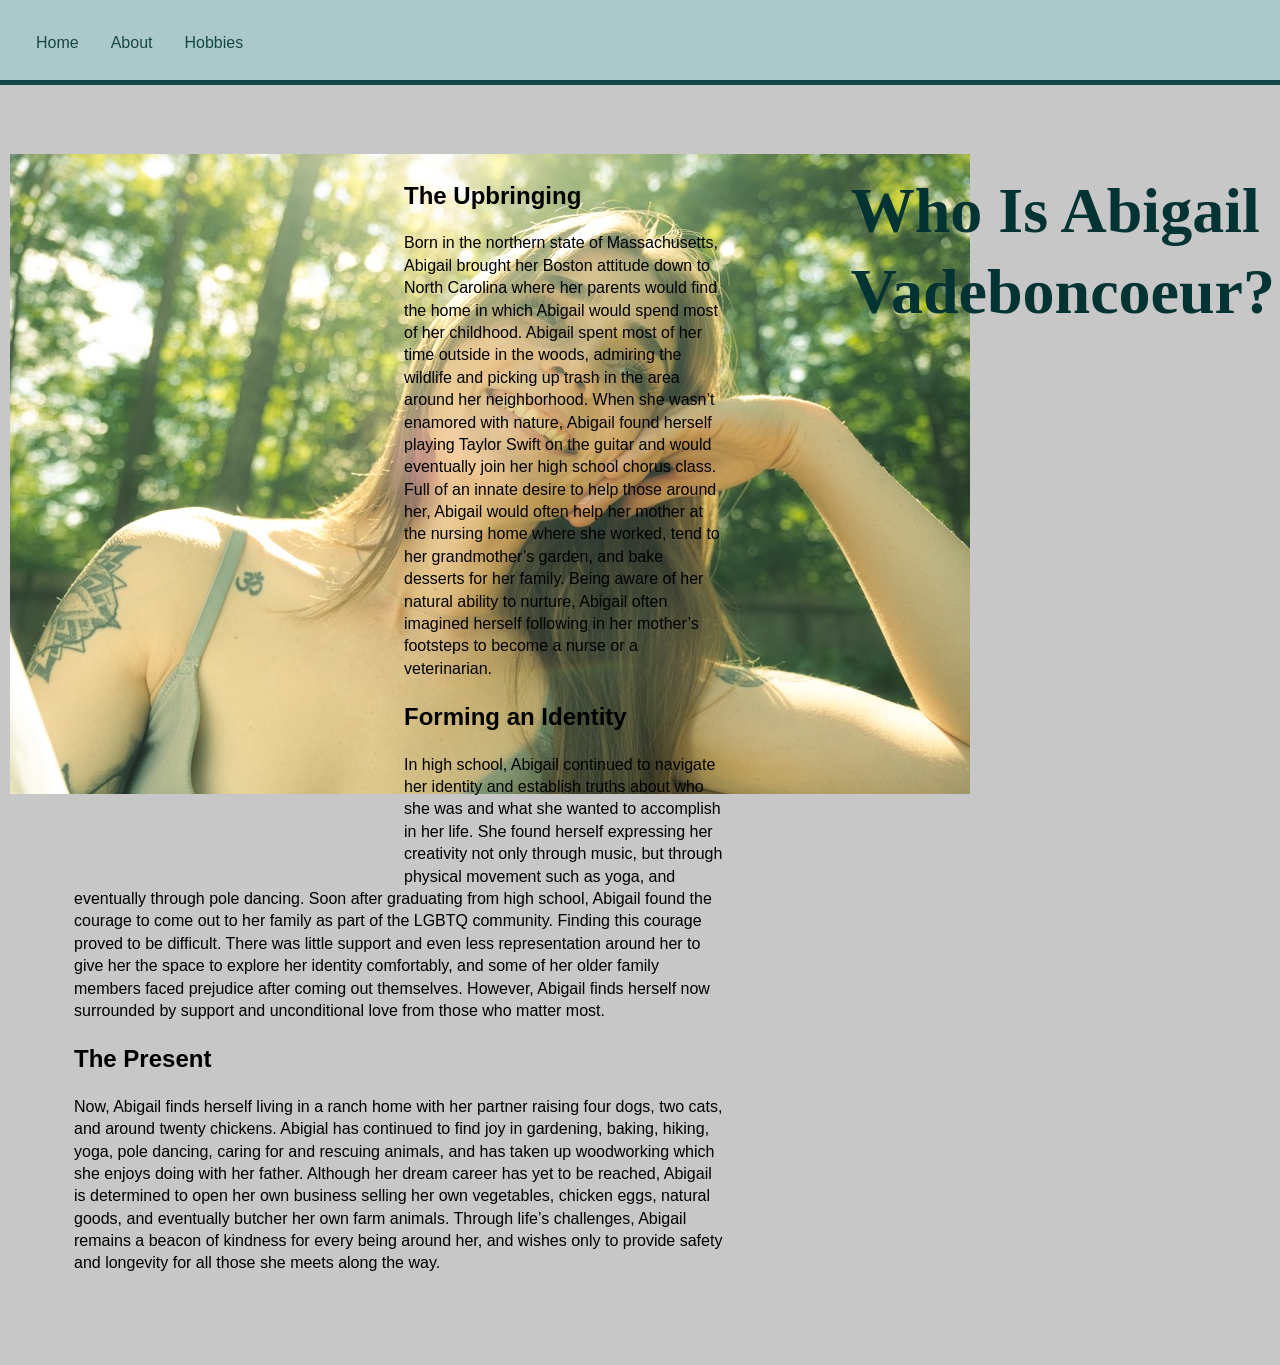
==== about_page.html @ 79b4322c "update 1.4" ====
<!DOCTYPE html>
<html lang="en">
<head>
    <meta charset="UTF-8">
    <title>BioSite About Page</title>
    <link href="about_page.css" type="text/css" rel="stylesheet">
</head>
<body>
    <nav>
        <div id="navbar">
            <a href="index.html">Home</a>
            <a href="about_page.html">About</a>
            <a href="hobbies_page.html">Hobbies</a>
        </div>
    </nav>
    <div id="container">
            <div id="image">
                <img src="photos/IMG_9878.JPG" alt="Portrait of Abigail"/>
            </div>
            <div id="header">
                <h1>Who Is Abigail</h1>
                <h1>Vadeboncoeur?</h1>
            </div>
    </div>
        <div id="text_box">
            <h2>The Upbringing</h2>
            <p>
                Born in the northern state of Massachusetts, Abigail brought her Boston attitude down to North Carolina
                where her parents would find the home in which Abigail would spend most of her childhood.
                Abigail spent most of her time outside in the woods, admiring the wildlife and picking up trash in the
                area around her neighborhood. When she wasn’t enamored with nature, Abigail found herself playing
                Taylor Swift on the guitar and would eventually join her high school chorus class. Full of an innate
                desire to help those around her, Abigail would often help her mother at the nursing home where she
                worked, tend to her grandmother’s garden, and bake desserts for her family. Being aware of her natural
                ability to nurture, Abigail often imagined herself following in her mother’s footsteps to become a
                nurse or a veterinarian.
            </p>
            <h2>Forming an Identity</h2>
            <p>
                In high school, Abigail continued to navigate her identity and establish truths about who she was and
                what she wanted to accomplish in her life. She found herself expressing her creativity not only through
                music, but through physical movement such as yoga, and eventually through pole dancing. Soon after
                graduating from high school, Abigail found the courage to come out to her family as part of the LGBTQ
                community. Finding this courage proved to be difficult. There was little support and even less
                representation around her to give her the space to explore her identity comfortably, and some of her
                older family members faced prejudice after coming out themselves. However, Abigail finds herself now
                surrounded by support and unconditional love from those who matter most.
            </p>
            <h2>The Present</h2>
            <p>
                Now, Abigail finds herself living in a ranch home with her partner raising four dogs, two cats, and
                around twenty chickens. Abigial has continued to find joy in gardening, baking, hiking, yoga, pole
                dancing, caring for and rescuing animals, and has taken up woodworking which she enjoys doing with her
                father. Although her dream career has yet to be reached, Abigail is determined to open her own business
                selling her own vegetables, chicken eggs, natural goods, and eventually butcher her own farm animals.
                Through life’s challenges, Abigail remains a beacon of kindness for every being around her, and wishes
                only to provide safety and longevity for all those she meets along the way.
            </p>
        </div>
    </div>
</body>
</html>
---- about_page.css ----
html{
    font-family: "DM Sans", sans-serif;
    font-weight: 400;
    font-style: normal
}

body{
    background-color: #C7C7C7;
    margin: 0
}

nav{
    background-color: #ACC9CA;
    overflow: hidden;
    height: 80px;
    position: sticky;
    top: 0;
    width: 100%;
    border-bottom: 5px solid #154747;
}

#navbar{
    margin: 20px
}

nav a{
    color: #154747;
    float: left;
    display: block;
    padding: 14px 16px;
    text-decoration: none
}

nav a:hover{
    color: white;
    text-shadow: 2px 2px 4px grey
}

#header{
    font-family: "Playfair Display", serif;
    font-weight: 600;
    font-style: normal;
    font-size: 32px;
    line-height: 0.6;
    float: right;
    display: inline-block;
    margin: 5% 5px 5% 5px
}

#header h1{
    color: #033333
}

#image{
    float: left;
    display: inline-block;
    max-height: 15%;
    max-width: 30%;
    padding: 5px;
    margin: 5% 5px 5% 5px;

}

#text_box{
    display: block;
    text-align: left;
    padding: 10px;
    margin: 5%;
    width: 650px;
    line-height: 1.4
}
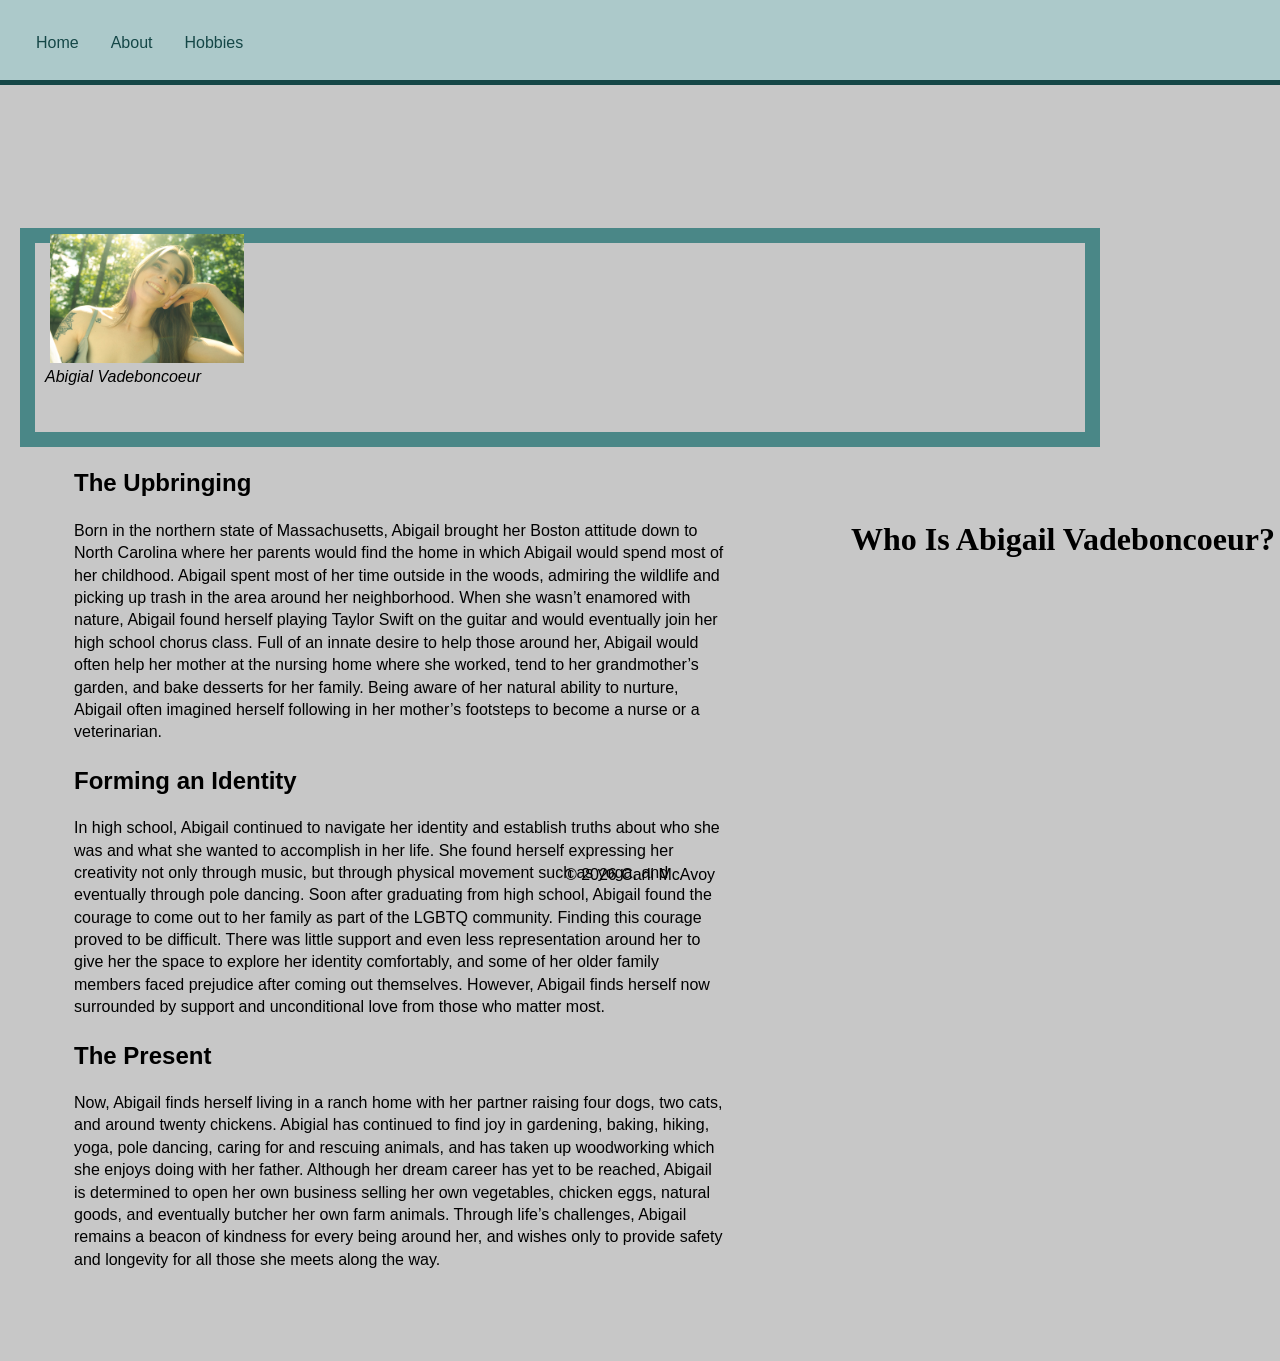
==== commit 7f66e4d3: "module7.2" ====
--- a/about_page.html
+++ b/about_page.html
@@ -15,13 +15,14 @@
     </nav>
     <div id="container">
             <div id="image">
-                <img src="photos/IMG_9878.JPG" alt="Portrait of Abigail"/>
+                <figure>
+                    <img src="photos/IMG_9878.JPG" alt="Portrait of Abigail"/>
+                    <figcaption>Abigial Vadeboncoeur</figcaption>
+                </figure>
             </div>
             <div id="header">
-                <h1>Who Is Abigail</h1>
-                <h1>Vadeboncoeur?</h1>
+                <header>Who Is Abigail Vadeboncoeur?</header>
             </div>
-    </div>
         <div id="text_box">
             <h2>The Upbringing</h2>
             <p>
@@ -57,6 +58,11 @@
                 only to provide safety and longevity for all those she meets along the way.
             </p>
         </div>
+        <div>
+            <footer>
+                <p>&copy; 2026 Carli McAvoy</p>
+            </footer>
+        </div>
     </div>
 </body>
 </html>
--- a/about_page.css
+++ b/about_page.css
@@ -43,6 +43,7 @@
     font-size: 32px;
     line-height: 0.6;
     float: right;
+    overflow-wrap: break-word;
     display: inline-block;
     margin: 5% 5px 5% 5px
 }
@@ -54,11 +55,32 @@
 #image{
     float: left;
     display: inline-block;
-    max-height: 15%;
-    max-width: 30%;
+    position: relative;
+    margin: 5% 5px 5% 5px;
+}
+
+#image img{
+    position: relative;
+    max-height: 10%;
+    max-width: 20%;
     padding: 5px;
-    margin: 5% 5px 5% 5px;
+    display: block;
+    z-index: 2
+}
 
+#image::after{
+    content: "";
+    position: absolute;
+    height: 100%;
+    width: 100%;
+    border: 15px solid #4A8787;
+    top: 15px;
+    left: 15px;
+    z-index: 1
+}
+
+figcaption{
+    font-style: italic
 }
 
 #text_box{
@@ -70,3 +92,11 @@
     line-height: 1.4
 }
 
+footer{
+    left: 0;
+    bottom: 0;
+    width: 100%;
+    position: fixed;
+    text-align: center
+}
+
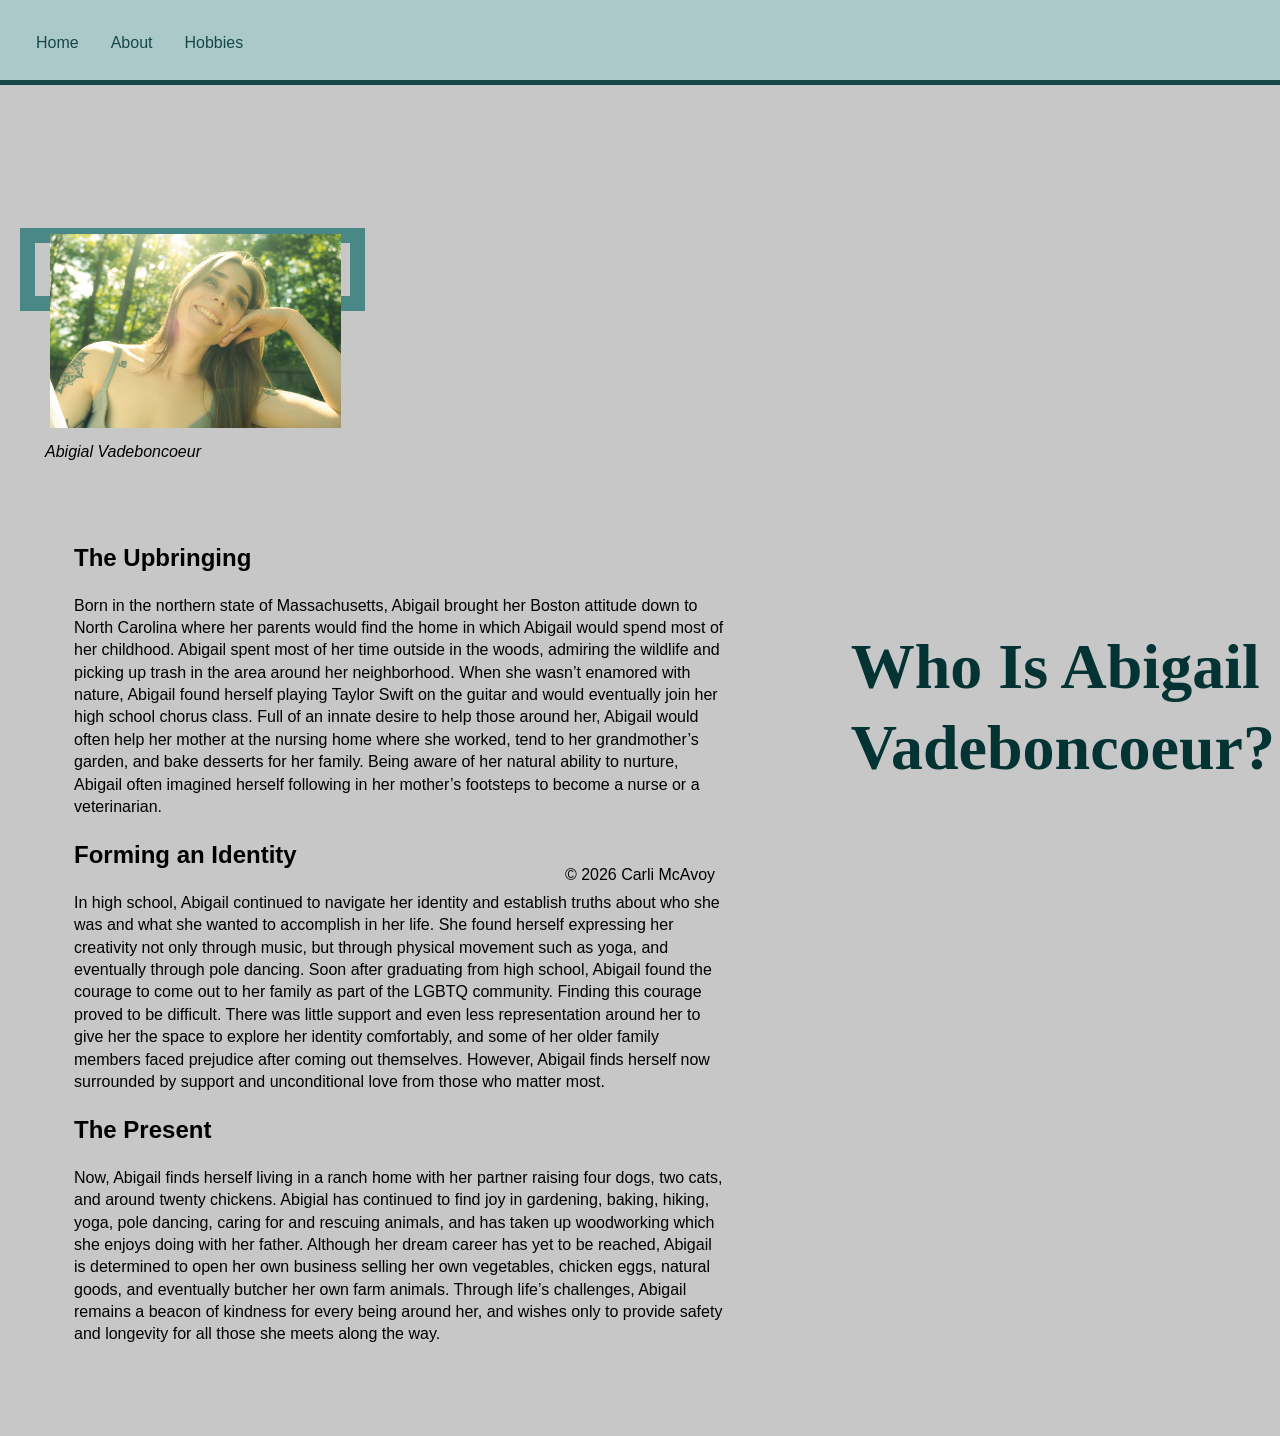
==== commit bba269e6: "module7.2" ====
--- a/about_page.html
+++ b/about_page.html
@@ -21,7 +21,8 @@
                 </figure>
             </div>
             <div id="header">
-                <header>Who Is Abigail Vadeboncoeur?</header>
+                <h1>Who Is Abigail</h1>
+                <h1>Vadeboncoeur?</h1>
             </div>
         <div id="text_box">
             <h2>The Upbringing</h2>
--- a/about_page.css
+++ b/about_page.css
@@ -61,8 +61,8 @@
 
 #image img{
     position: relative;
-    max-height: 10%;
-    max-width: 20%;
+    max-height: 20%;
+    max-width: 30%;
     padding: 5px;
     display: block;
     z-index: 2
@@ -71,8 +71,8 @@
 #image::after{
     content: "";
     position: absolute;
-    height: 100%;
-    width: 100%;
+    height: 20%;
+    width: 30%;
     border: 15px solid #4A8787;
     top: 15px;
     left: 15px;
@@ -80,7 +80,8 @@
 }
 
 figcaption{
-    font-style: italic
+    font-style: italic;
+    margin-top: 10px
 }
 
 #text_box{
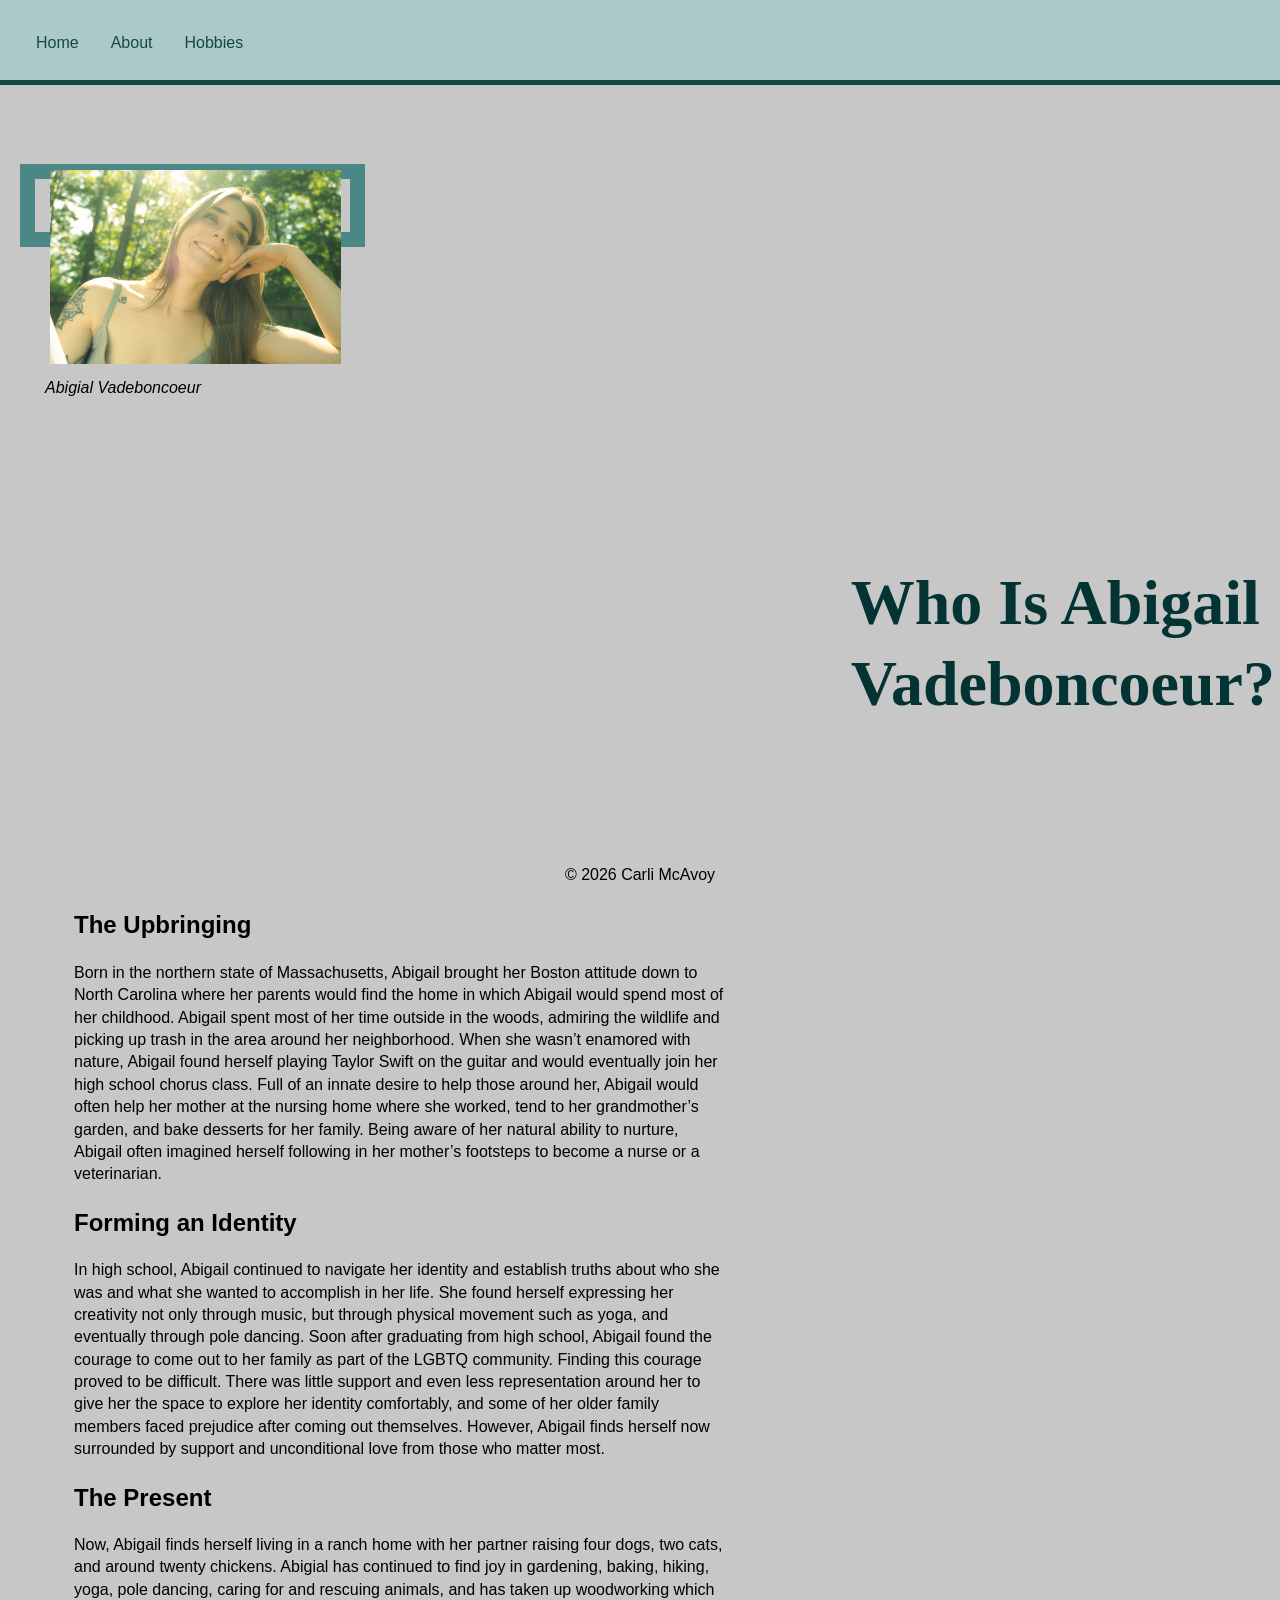
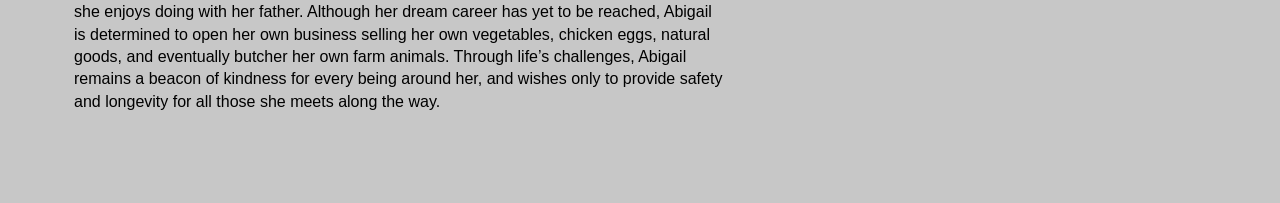
==== commit 01e3e8c9: "module7.2" ====
--- a/about_page.html
+++ b/about_page.html
@@ -14,6 +14,7 @@
         </div>
     </nav>
     <div id="container">
+        <div id="top_page">
             <div id="image">
                 <figure>
                     <img src="photos/IMG_9878.JPG" alt="Portrait of Abigail"/>
@@ -24,6 +25,7 @@
                 <h1>Who Is Abigail</h1>
                 <h1>Vadeboncoeur?</h1>
             </div>
+        </div>
         <div id="text_box">
             <h2>The Upbringing</h2>
             <p>
--- a/about_page.css
+++ b/about_page.css
@@ -34,6 +34,10 @@
 nav a:hover{
     color: white;
     text-shadow: 2px 2px 4px grey
+}
+
+#top_page{
+    display: inline-block
 }
 
 #header{
@@ -98,6 +102,7 @@
     bottom: 0;
     width: 100%;
     position: fixed;
-    text-align: center
+    text-align: center;
+    margin-top: auto
 }
 
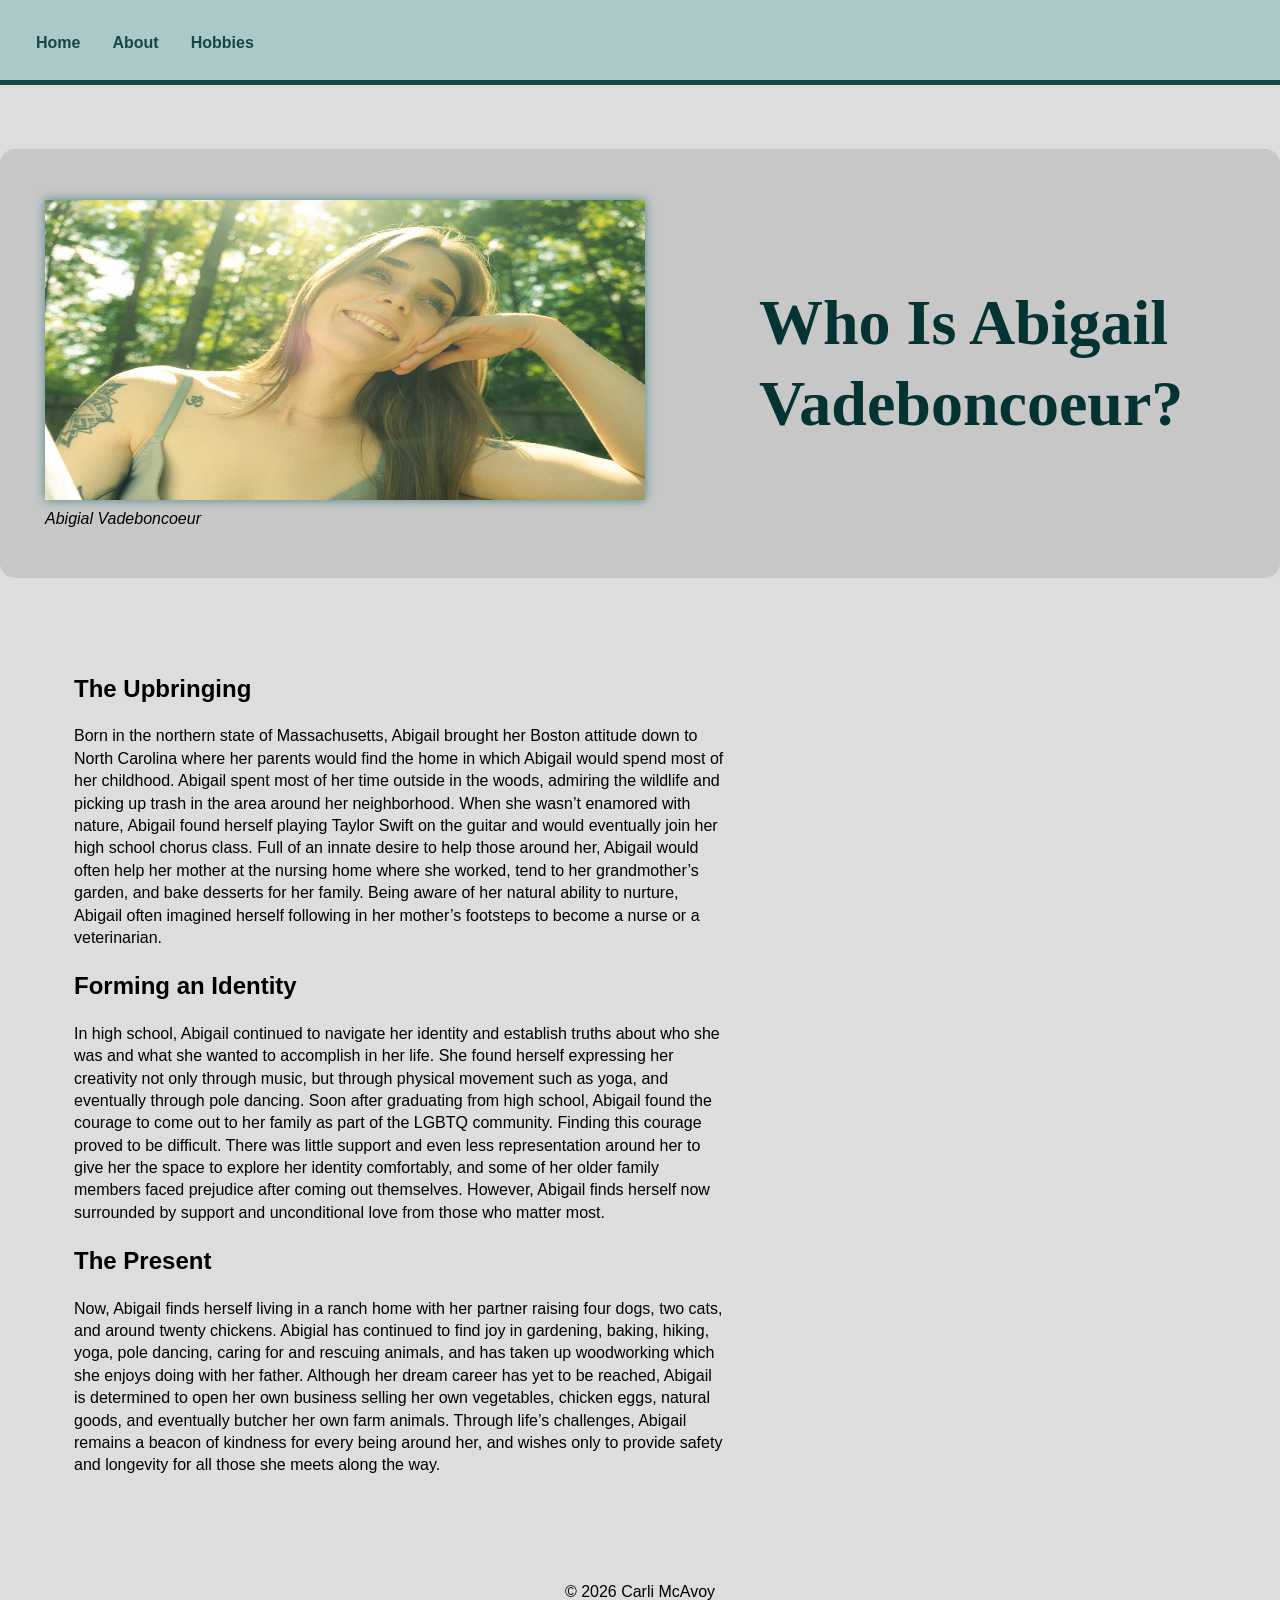
==== commit 1d75ebd8: "2/27 about" ====
--- a/about_page.html
+++ b/about_page.html
@@ -61,11 +61,11 @@
                 only to provide safety and longevity for all those she meets along the way.
             </p>
         </div>
-        <div>
-            <footer>
-                <p>&copy; 2026 Carli McAvoy</p>
-            </footer>
-        </div>
+    </div>
+    <div>
+        <footer>
+            <p>&copy; 2026 Carli McAvoy</p>
+        </footer>
     </div>
 </body>
 </html>
--- a/about_page.css
+++ b/about_page.css
@@ -5,7 +5,7 @@
 }
 
 body{
-    background-color: #C7C7C7;
+    background-color: #dddddd;
     margin: 0
 }
 
@@ -25,6 +25,7 @@
 
 nav a{
     color: #154747;
+    font-weight: bold;
     float: left;
     display: block;
     padding: 14px 16px;
@@ -37,7 +38,13 @@
 }
 
 #top_page{
-    display: inline-block
+    display: grid;
+    grid-template-columns: auto 1fr;
+    align-items: center;
+    gap: 5%;
+    background-color: #C7C7C7;
+    border-radius: 15px;
+    margin-top: 5%
 }
 
 #header{
@@ -48,7 +55,6 @@
     line-height: 0.6;
     float: right;
     overflow-wrap: break-word;
-    display: inline-block;
     margin: 5% 5px 5% 5px
 }
 
@@ -58,29 +64,14 @@
 
 #image{
     float: left;
-    display: inline-block;
-    position: relative;
     margin: 5% 5px 5% 5px;
 }
 
 #image img{
-    position: relative;
-    max-height: 20%;
-    max-width: 30%;
-    padding: 5px;
+    height: 300px;
+    width: 600px;
     display: block;
-    z-index: 2
-}
-
-#image::after{
-    content: "";
-    position: absolute;
-    height: 20%;
-    width: 30%;
-    border: 15px solid #4A8787;
-    top: 15px;
-    left: 15px;
-    z-index: 1
+    box-shadow: 0px 0px 10px 0 rgba(74, 135, 135)
 }
 
 figcaption{
@@ -98,11 +89,9 @@
 }
 
 footer{
-    left: 0;
-    bottom: 0;
+    margin: 0;
     width: 100%;
-    position: fixed;
-    text-align: center;
-    margin-top: auto
+    position: absolute;
+    text-align: center
 }
 
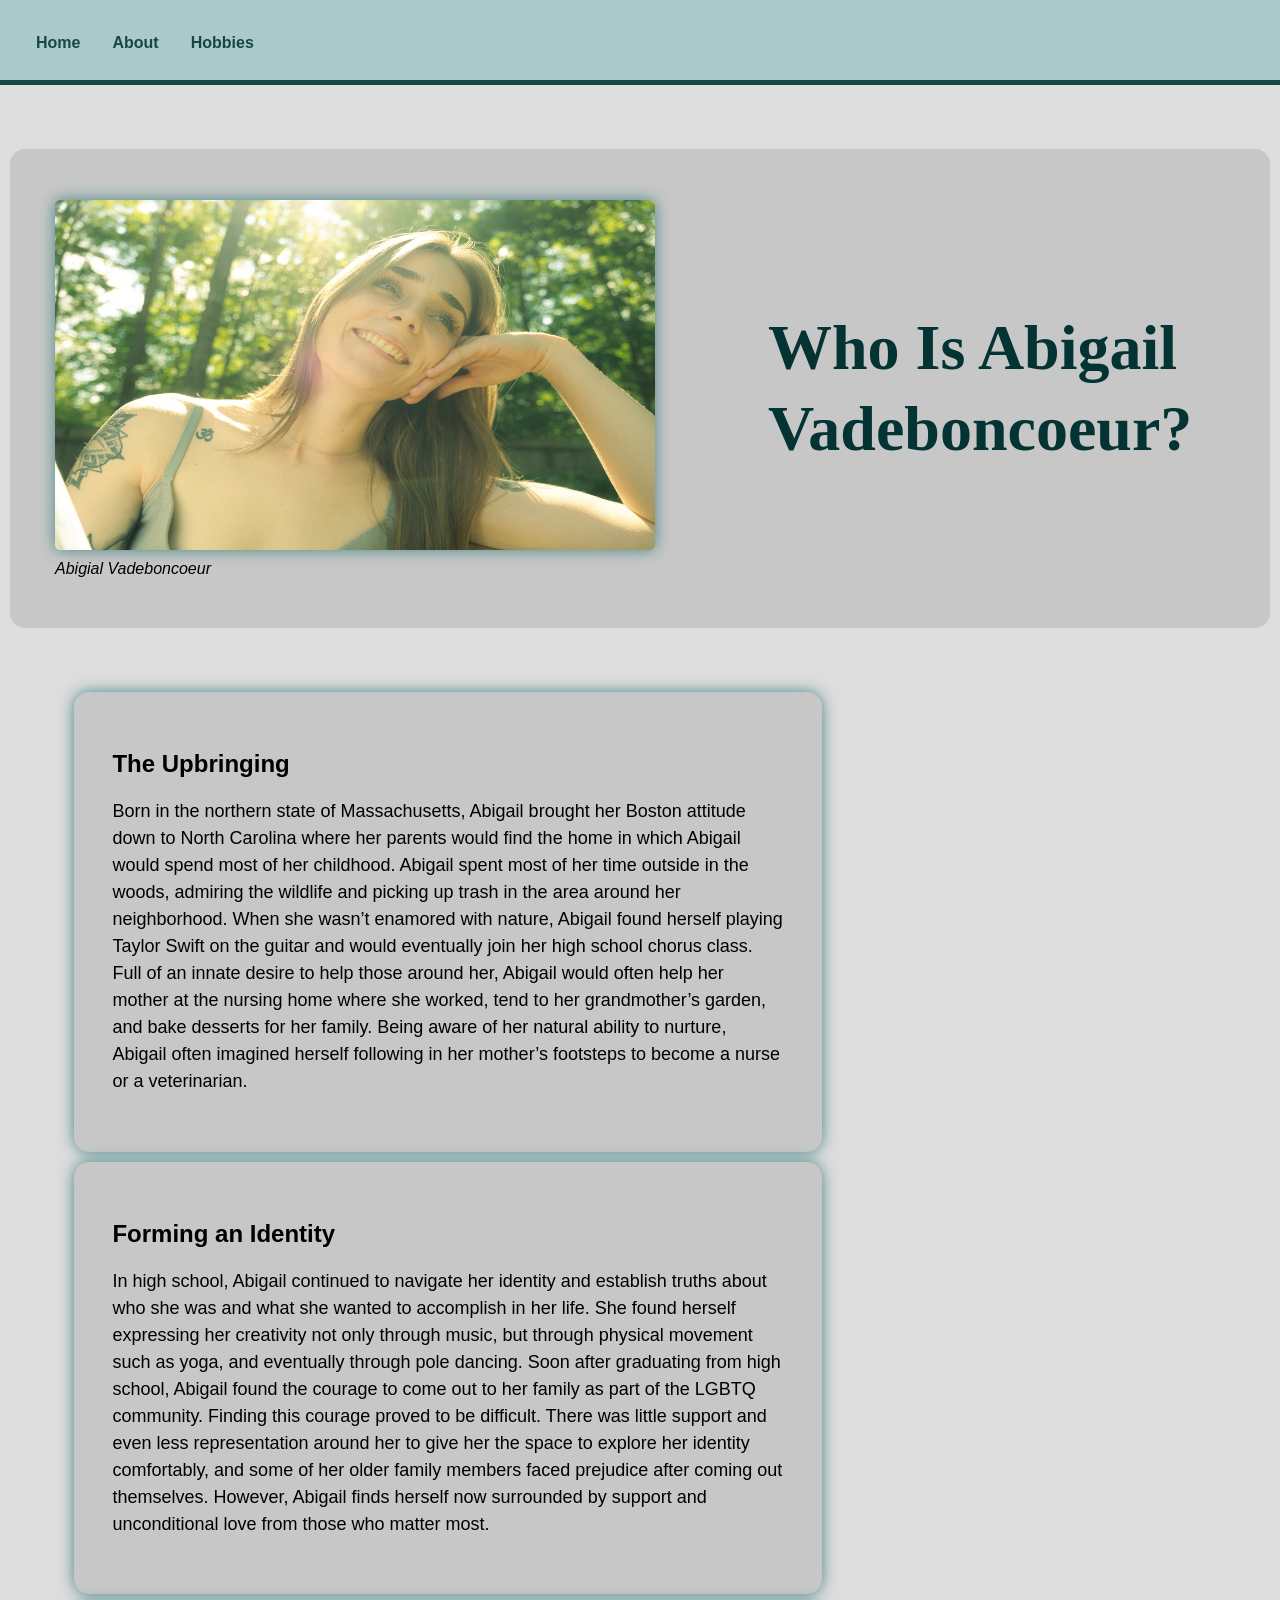
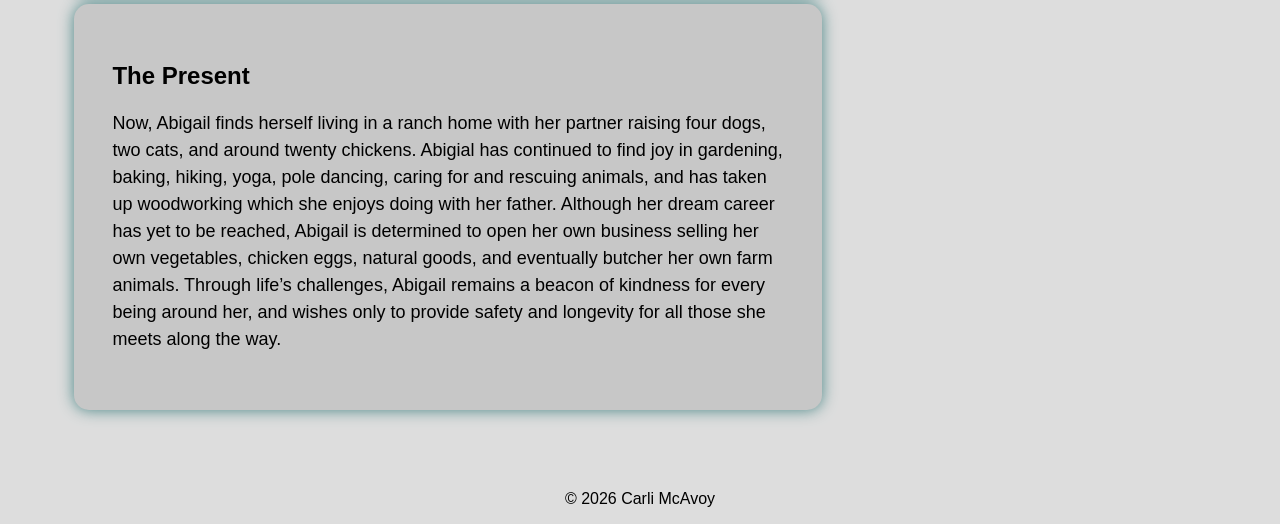
==== commit 6261eb0f: "2/27 update 1:14" ====
--- a/about_page.html
+++ b/about_page.html
@@ -27,8 +27,9 @@
             </div>
         </div>
         <div id="text_box">
-            <h2>The Upbringing</h2>
-            <p>
+            <div id="p1">
+                <h2>The Upbringing</h2>
+                <p>
                 Born in the northern state of Massachusetts, Abigail brought her Boston attitude down to North Carolina
                 where her parents would find the home in which Abigail would spend most of her childhood.
                 Abigail spent most of her time outside in the woods, admiring the wildlife and picking up trash in the
@@ -38,9 +39,11 @@
                 worked, tend to her grandmother’s garden, and bake desserts for her family. Being aware of her natural
                 ability to nurture, Abigail often imagined herself following in her mother’s footsteps to become a
                 nurse or a veterinarian.
-            </p>
-            <h2>Forming an Identity</h2>
-            <p>
+                </p>
+            </div>
+            <div id="p2">
+                <h2>Forming an Identity</h2>
+                <p>
                 In high school, Abigail continued to navigate her identity and establish truths about who she was and
                 what she wanted to accomplish in her life. She found herself expressing her creativity not only through
                 music, but through physical movement such as yoga, and eventually through pole dancing. Soon after
@@ -49,9 +52,11 @@
                 representation around her to give her the space to explore her identity comfortably, and some of her
                 older family members faced prejudice after coming out themselves. However, Abigail finds herself now
                 surrounded by support and unconditional love from those who matter most.
-            </p>
-            <h2>The Present</h2>
-            <p>
+                </p>
+            </div>
+            <div id="p3">
+                <h2>The Present</h2>
+                <p>
                 Now, Abigail finds herself living in a ranch home with her partner raising four dogs, two cats, and
                 around twenty chickens. Abigial has continued to find joy in gardening, baking, hiking, yoga, pole
                 dancing, caring for and rescuing animals, and has taken up woodworking which she enjoys doing with her
@@ -59,7 +64,8 @@
                 selling her own vegetables, chicken eggs, natural goods, and eventually butcher her own farm animals.
                 Through life’s challenges, Abigail remains a beacon of kindness for every being around her, and wishes
                 only to provide safety and longevity for all those she meets along the way.
-            </p>
+                </p>
+            </div>
         </div>
     </div>
     <div>
--- a/about_page.css
+++ b/about_page.css
@@ -44,12 +44,13 @@
     gap: 5%;
     background-color: #C7C7C7;
     border-radius: 15px;
-    margin-top: 5%
+    margin: 5% 10px 5% 10px;
+
 }
 
 #header{
     font-family: "Playfair Display", serif;
-    font-weight: 600;
+    font-weight: bolder;
     font-style: normal;
     font-size: 32px;
     line-height: 0.6;
@@ -68,10 +69,11 @@
 }
 
 #image img{
-    height: 300px;
+    height: 350px;
     width: 600px;
     display: block;
-    box-shadow: 0px 0px 10px 0 rgba(74, 135, 135)
+    box-shadow: 0px 0px 15px 0 rgba(74, 135, 135);
+    border-radius: 5px
 }
 
 figcaption{
@@ -82,10 +84,41 @@
 #text_box{
     display: block;
     text-align: left;
-    padding: 10px;
     margin: 5%;
-    width: 650px;
-    line-height: 1.4
+    width: 60%;
+}
+
+#text_box h2{
+    font-size: 24px
+}
+
+#text_box p{
+    font-size: 18px;
+    line-height: 1.5
+}
+
+#p1{
+    background-color: #C7C7C7;
+    border-radius: 15px;
+    padding: 5%;
+    margin: 10px;
+    box-shadow: 0px 0px 15px 0 rgba(74, 135, 135);
+}
+
+#p2{
+    background-color: #C7C7C7;
+    border-radius: 15px;
+    padding: 5%;
+    margin: 10px;
+    box-shadow: 0px 0px 15px 0 rgba(74, 135, 135);
+}
+
+#p3{
+    background-color: #C7C7C7;
+    border-radius: 15px;
+    padding: 5%;
+    margin: 10px;
+    box-shadow: 0px 0px 15px 0 rgba(74, 135, 135);
 }
 
 footer{
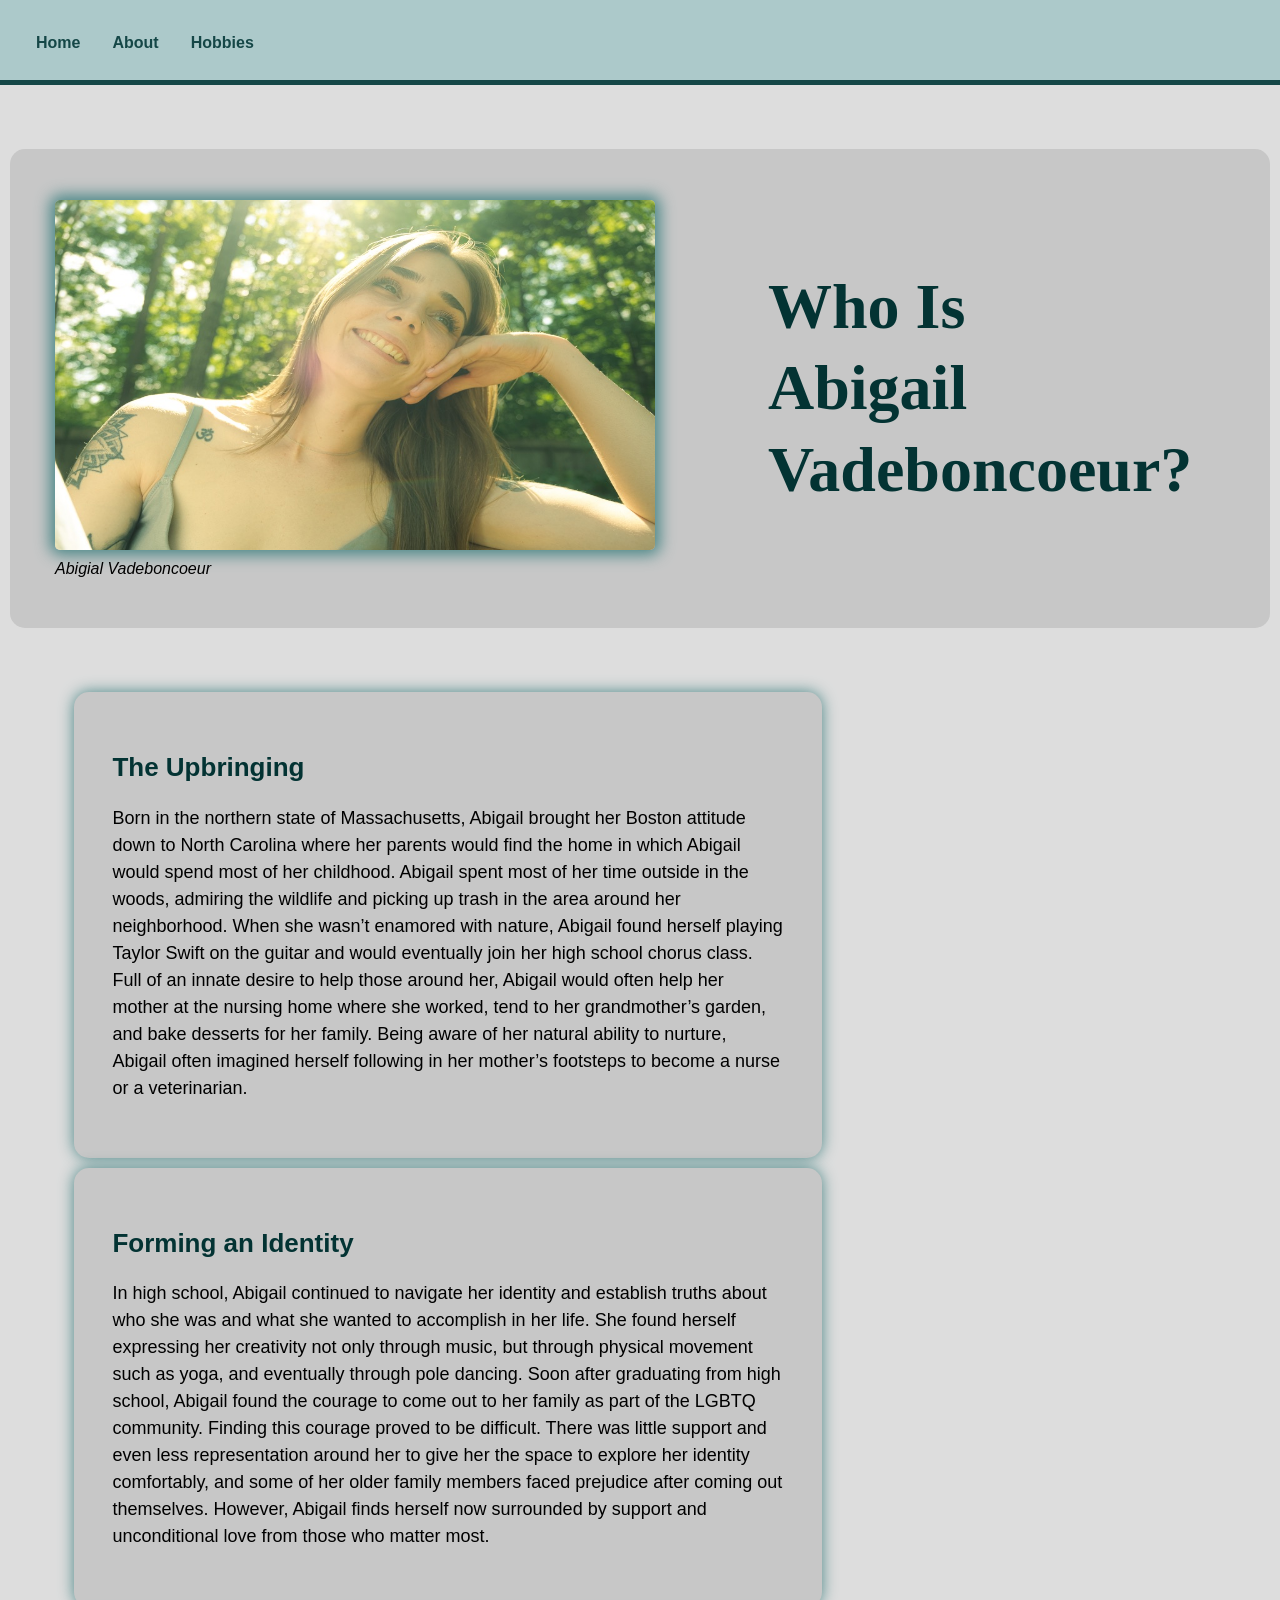
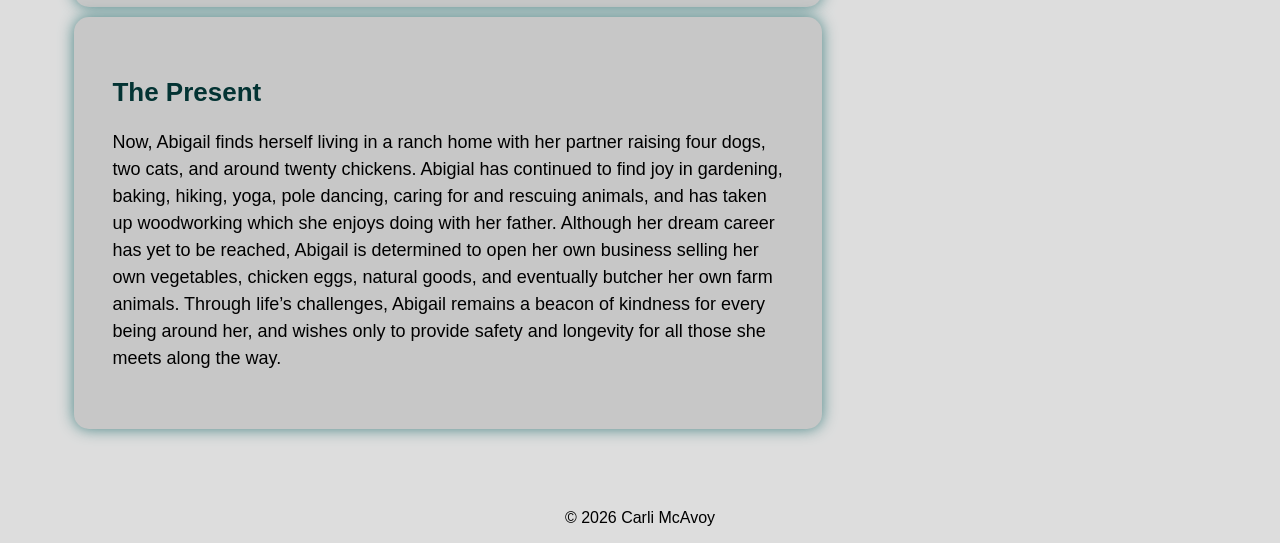
==== commit 31a466e9: "2/27 final update" ====
--- a/about_page.html
+++ b/about_page.html
@@ -22,7 +22,8 @@
                 </figure>
             </div>
             <div id="header">
-                <h1>Who Is Abigail</h1>
+                <h1>Who Is</h1>
+                <h1>Abigail</h1>
                 <h1>Vadeboncoeur?</h1>
             </div>
         </div>
--- a/about_page.css
+++ b/about_page.css
@@ -72,7 +72,7 @@
     height: 350px;
     width: 600px;
     display: block;
-    box-shadow: 0px 0px 15px 0 rgba(74, 135, 135);
+    box-shadow: 0px 0px 15px 5px rgba(74, 135, 135);
     border-radius: 5px
 }
 
@@ -89,7 +89,8 @@
 }
 
 #text_box h2{
-    font-size: 24px
+    font-size: 26px;
+    color: #033333
 }
 
 #text_box p{
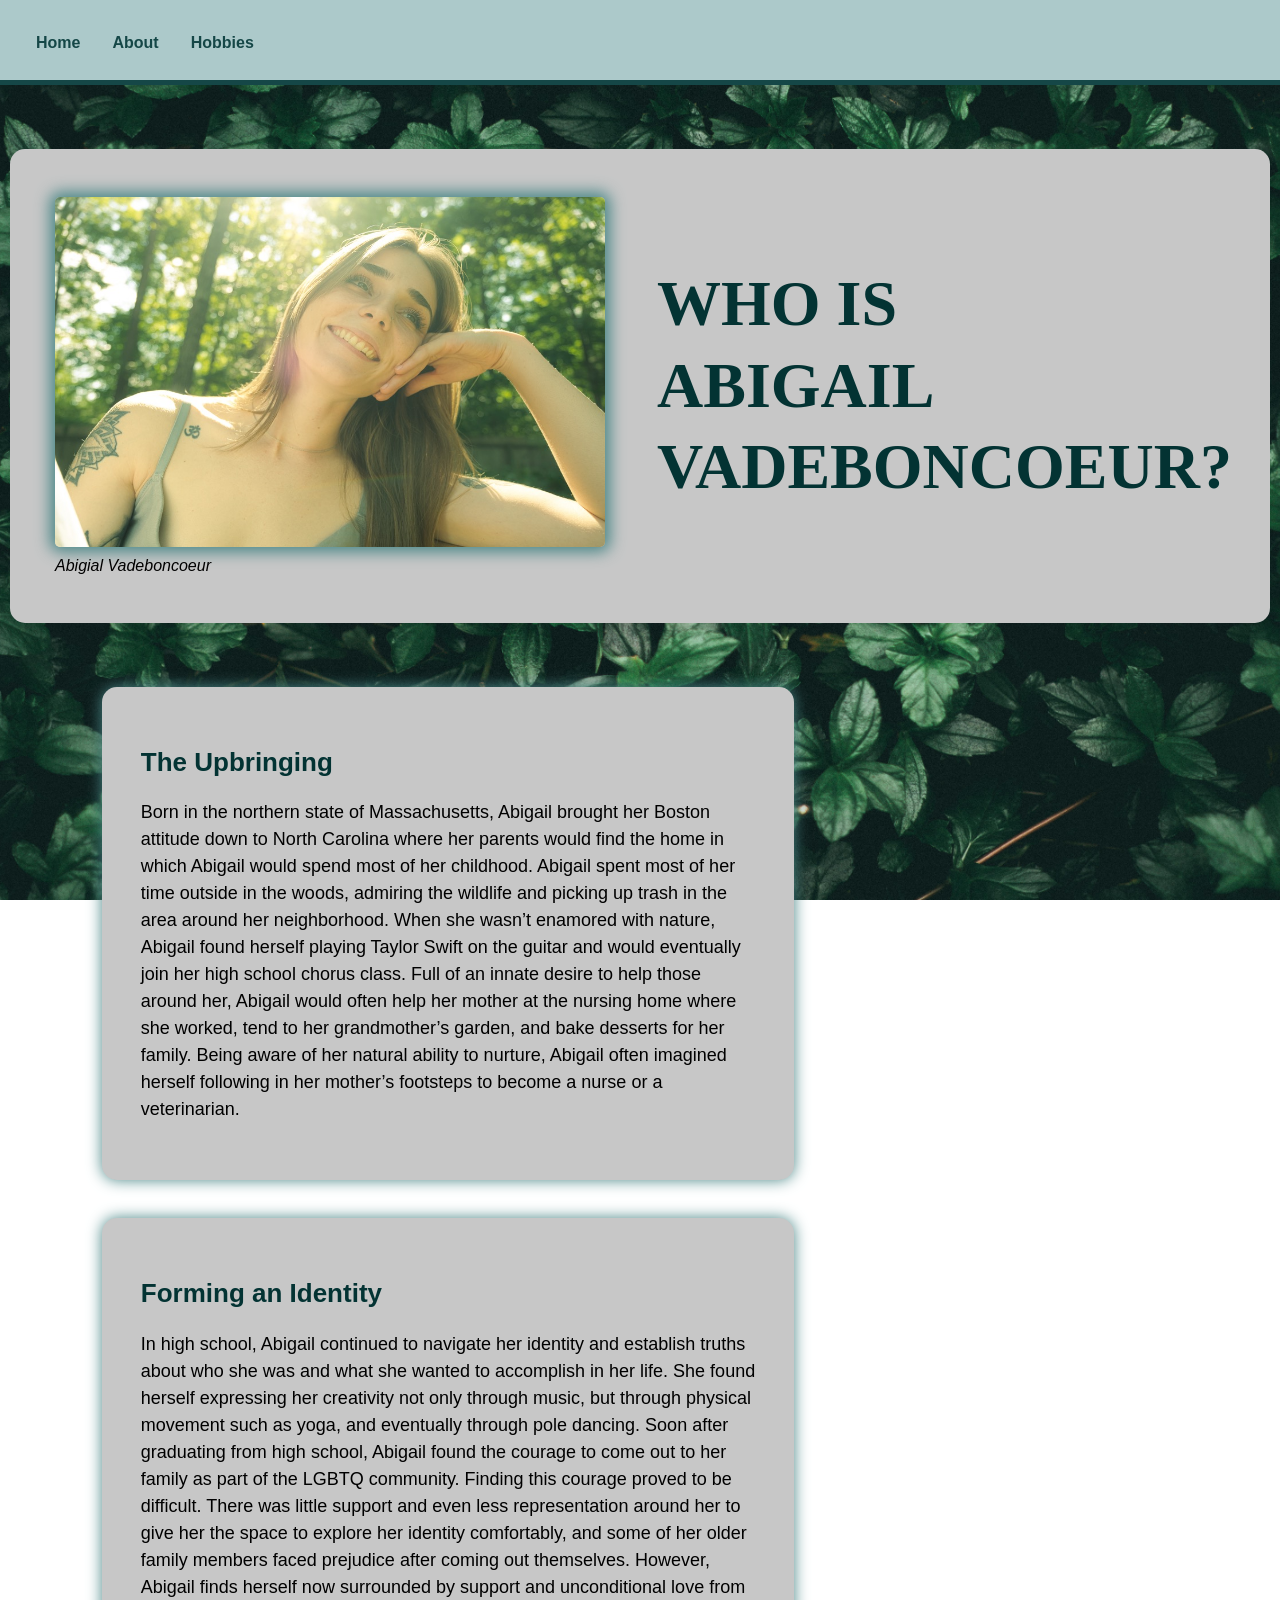
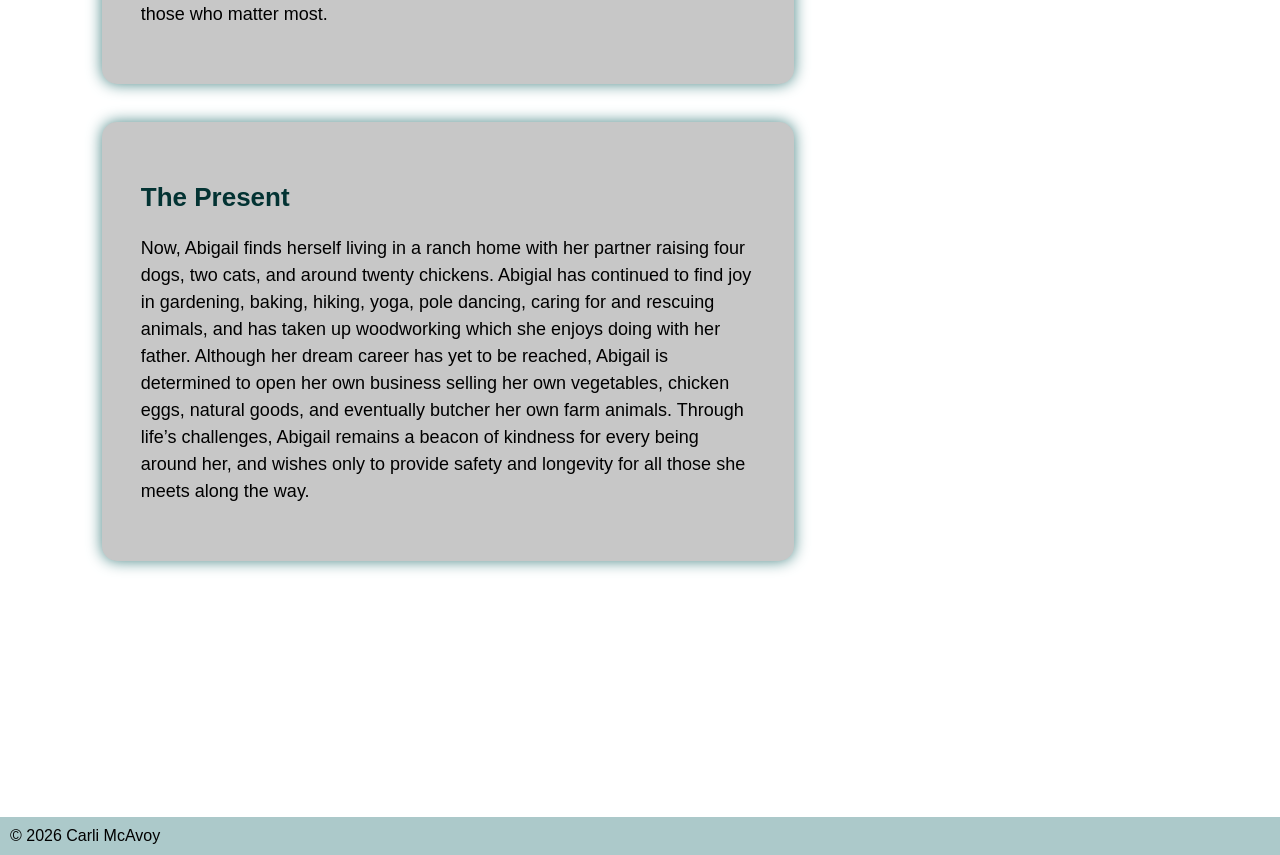
==== commit 092dfc48: "final" ====
--- a/about_page.html
+++ b/about_page.html
@@ -22,9 +22,9 @@
                 </figure>
             </div>
             <div id="header">
-                <h1>Who Is</h1>
-                <h1>Abigail</h1>
-                <h1>Vadeboncoeur?</h1>
+                <h1>WHO IS</h1>
+                <h1>ABIGAIL</h1>
+                <h1>VADEBONCOEUR?</h1>
             </div>
         </div>
         <div id="text_box">
--- a/about_page.css
+++ b/about_page.css
@@ -5,8 +5,12 @@
 }
 
 body{
-    background-color: #dddddd;
-    margin: 0
+    background-image: url("photos/foliage.jpg");
+    background-repeat: no-repeat;
+    background-size: cover;
+    background-position: center;
+    background-attachment: fixed;
+    margin: 0;
 }
 
 nav{
@@ -41,7 +45,7 @@
     display: grid;
     grid-template-columns: auto 1fr;
     align-items: center;
-    gap: 5%;
+    gap: 10px;
     background-color: #C7C7C7;
     border-radius: 15px;
     margin: 5% 10px 5% 10px;
@@ -54,23 +58,21 @@
     font-style: normal;
     font-size: 32px;
     line-height: 0.6;
-    float: right;
+    line-spacing: 2px;
+    color: #033333;
+    text-align: left;
     overflow-wrap: break-word;
-    margin: 5% 5px 5% 5px
-}
-
-#header h1{
-    color: #033333
+    margin: 5% 5px 5% 0
 }
 
 #image{
     float: left;
-    margin: 5% 5px 5% 5px;
+    margin: 5% 2px 5% 5px;
 }
 
 #image img{
     height: 350px;
-    width: 600px;
+    width: 550px;
     display: block;
     box-shadow: 0px 0px 15px 5px rgba(74, 135, 135);
     border-radius: 5px
@@ -84,7 +86,7 @@
 #text_box{
     display: block;
     text-align: left;
-    margin: 5%;
+    margin: 5% 5% 20% 5%;
     width: 60%;
 }
 
@@ -102,7 +104,7 @@
     background-color: #C7C7C7;
     border-radius: 15px;
     padding: 5%;
-    margin: 10px;
+    margin: 5%;
     box-shadow: 0px 0px 15px 0 rgba(74, 135, 135);
 }
 
@@ -110,7 +112,7 @@
     background-color: #C7C7C7;
     border-radius: 15px;
     padding: 5%;
-    margin: 10px;
+    margin: 5%;
     box-shadow: 0px 0px 15px 0 rgba(74, 135, 135);
 }
 
@@ -118,14 +120,21 @@
     background-color: #C7C7C7;
     border-radius: 15px;
     padding: 5%;
-    margin: 10px;
+    margin: 5%;
     box-shadow: 0px 0px 15px 0 rgba(74, 135, 135);
 }
 
 footer{
+    color: black;
+    background-color: #ACC9CA;
     margin: 0;
     width: 100%;
     position: absolute;
-    text-align: center
+    box-shadow: 0 0 5px 5px rgba(255 255 255)
 }
 
+footer p{
+    float: left;
+    margin: 10px
+}
+
